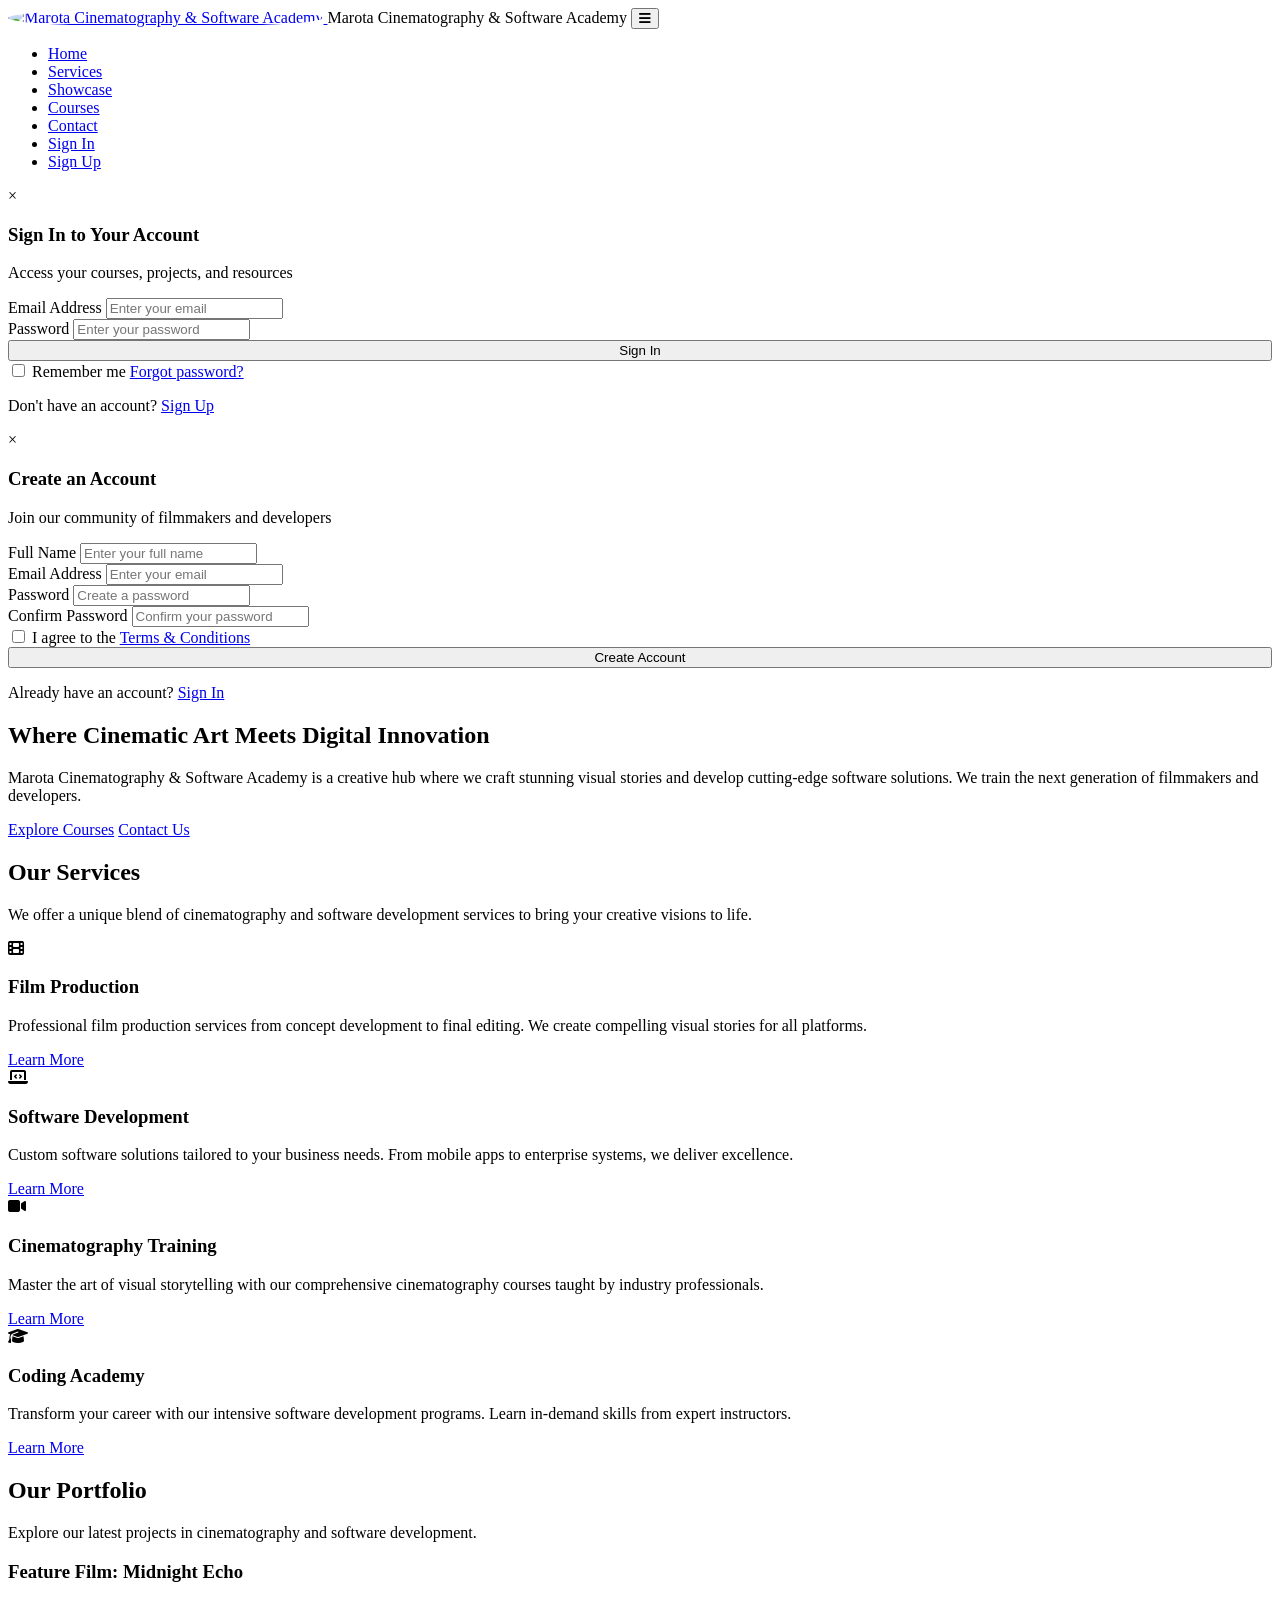
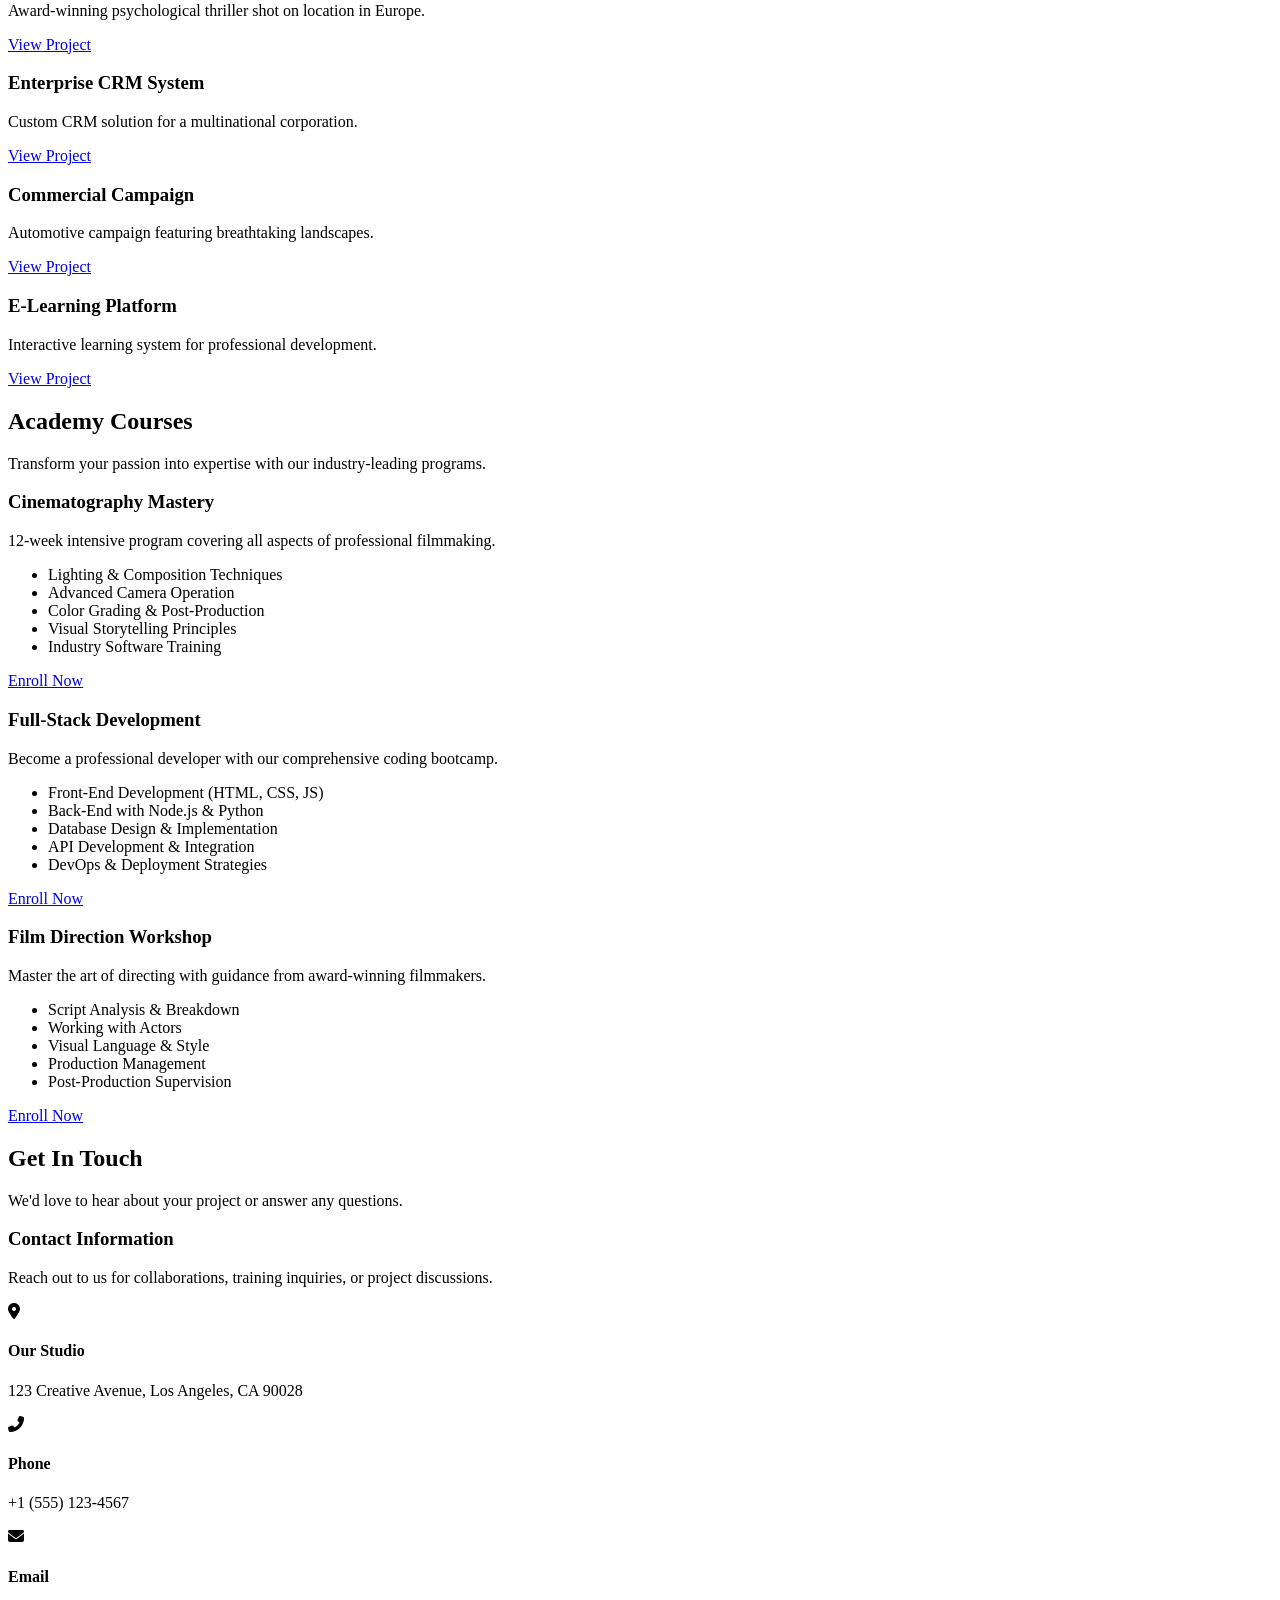
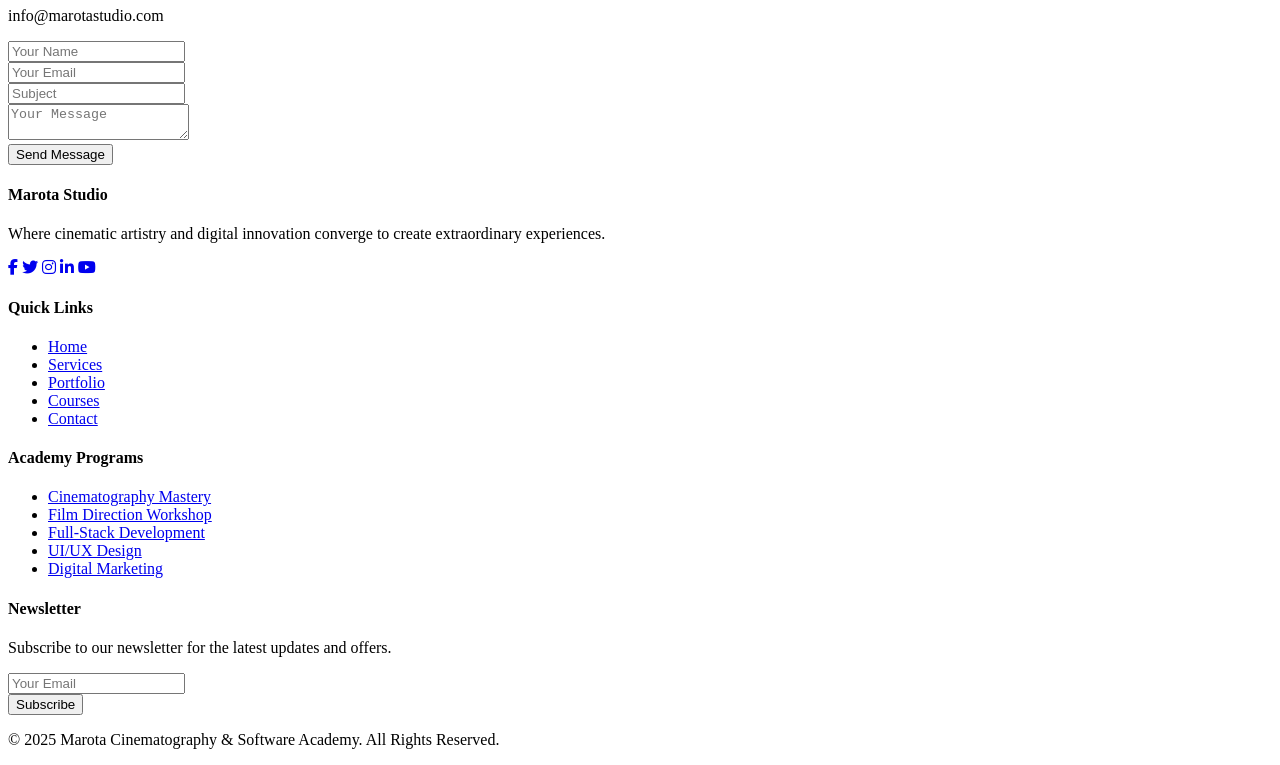
==== index.html @ 89a74903 "Create index.html" ====
<!DOCTYPE html>
<html lang="en">
<head>
    <meta charset="UTF-8">
    <meta name="viewport" content="width=device-width, initial-scale=1.0">
    <title>Marota Cinematography & Software Academy</title>
    <link rel="stylesheet" href="https://cdnjs.cloudflare.com/ajax/libs/font-awesome/6.4.0/css/all.min.css">
    <link href="https://fonts.googleapis.com/css2?family=Montserrat:wght@300;400;500;600;700&family=Raleway:wght@300;400;500;600&display=swap" rel="stylesheet">
    <link rel="stylesheet" href="styles.css">
   
</head>
<body>
    <!-- Header -->
    <header id="header">
        <div class="container">
            <nav class="navbar">
                <a href="#" class="logo">
                <img src="marota_logo2.jpg" alt="Marota Cinematography & Software Academy" style="width: 50px; height: 50px; border-radius: 50%;">
            </a> Marota Cinematography & Software Academy
                <button class="mobile-menu-btn">
                    <i class="fas fa-bars"></i>
                </button>
                <ul class="nav-links">
                    <li><a href="#home">Home</a></li>
                    <li><a href="#services">Services</a></li>
                    <li><a href="#showcase">Showcase</a></li>
                    <li><a href="#courses">Courses</a></li>
                    <li><a href="#contact">Contact</a></li>
                    <li><a href="#" class="btn-nav" id="signBtn">Sign In</a></li>
                    <li><a href="#" class="btn-nav primary" id="registerBtn">Sign Up</a></li>
                </ul>
            </nav>
        </div>
    </header>

    <!-- Login Modal -->
    <div class="modal" id="loginModal">
        <div class="modal-content">
            <span class="close-modal">&times;</span>
            <div class="modal-title">
                <h3>Sign In to Your Account</h3>
                <p>Access your courses, projects, and resources</p>
            </div>
            <form class="modal-form">
                <div class="form-group">
                    <label for="email">Email Address</label>
                    <input type="email" id="email" placeholder="Enter your email" required>
                </div>
                <div class="form-group">
                    <label for="password">Password</label>
                    <input type="password" id="password" placeholder="Enter your password" required>
                </div>
                <button type="submit" class="btn btn-primary" style="width: 100%;">Sign In</button>
                <div class="form-footer">
                    <label>
                        <input type="checkbox"> Remember me
                    </label>
                    <a href="#">Forgot password?</a>
                </div>
            </form>
            <div class="switch-form">
                <p>Don't have an account? <a href="#" id="switchToRegister">Sign Up</a></p>
            </div>
        </div>
    </div>

    <!-- Register Modal -->
    <div class="modal" id="registerModal">
        <div class="modal-content">
            <span class="close-modal">&times;</span>
            <div class="modal-title">
                <h3>Create an Account</h3>
                <p>Join our community of filmmakers and developers</p>
            </div>
            <form class="modal-form">
                <div class="form-group">
                    <label for="fullname">Full Name</label>
                    <input type="text" id="fullname" placeholder="Enter your full name" required>
                </div>
                <div class="form-group">
                    <label for="reg-email">Email Address</label>
                    <input type="email" id="reg-email" placeholder="Enter your email" required>
                </div>
                <div class="form-group">
                    <label for="reg-password">Password</label>
                    <input type="password" id="reg-password" placeholder="Create a password" required>
                </div>
                <div class="form-group">
                    <label for="confirm-password">Confirm Password</label>
                    <input type="password" id="confirm-password" placeholder="Confirm your password" required>
                </div>
                <div class="form-group">
                    <label>
                        <input type="checkbox" required> I agree to the <a href="#">Terms & Conditions</a>
                    </label>
                </div>
                <button type="submit" class="btn btn-primary" style="width: 100%;">Create Account</button>
            </form>
            <div class="switch-form">
                <p>Already have an account? <a href="#" id="switchToLogin">Sign In</a></p>
            </div>
        </div>
    </div>

    <!-- Hero Section -->
    <section class="hero" id="home">
        <div class="container">
            <div class="hero-content">
                <h1>Where <span class="film">Cinematic Art</span> Meets <span>Digital Innovation</span></h1>
                <p>Marota Cinematography & Software Academy is a creative hub where we craft stunning visual stories and develop cutting-edge software solutions. We train the next generation of filmmakers and developers.</p>
                <div class="hero-btns">
                    <a href="#courses" class="btn btn-primary">Explore Courses</a>
                    <a href="#contact" class="btn">Contact Us</a>
                </div>
            </div>
        </div>
    </section>

    <!-- Services Section -->
    <section class="section" id="services">
        <div class="container">
            <div class="section-title">
                <h2>Our Services</h2>
                <p>We offer a unique blend of cinematography and software development services to bring your creative visions to life.</p>
            </div>
            <div class="services-grid">
                <div class="service-card">
                    <div class="service-icon film">
                        <i class="fas fa-film"></i>
                    </div>
                    <div class="service-content">
                        <h3>Film Production</h3>
                        <p>Professional film production services from concept development to final editing. We create compelling visual stories for all platforms.</p>
                        <a href="#" class="btn">Learn More</a>
                    </div>
                </div>
                
                <div class="service-card">
                    <div class="service-icon software">
                        <i class="fas fa-laptop-code"></i>
                    </div>
                    <div class="service-content">
                        <h3>Software Development</h3>
                        <p>Custom software solutions tailored to your business needs. From mobile apps to enterprise systems, we deliver excellence.</p>
                        <a href="#" class="btn">Learn More</a>
                    </div>
                </div>
                
                <div class="service-card">
                    <div class="service-icon film">
                        <i class="fas fa-video"></i>
                    </div>
                    <div class="service-content">
                        <h3>Cinematography Training</h3>
                        <p>Master the art of visual storytelling with our comprehensive cinematography courses taught by industry professionals.</p>
                        <a href="#" class="btn">Learn More</a>
                    </div>
                </div>
                
                <div class="service-card">
                    <div class="service-icon software">
                        <i class="fas fa-graduation-cap"></i>
                    </div>
                    <div class="service-content">
                        <h3>Coding Academy</h3>
                        <p>Transform your career with our intensive software development programs. Learn in-demand skills from expert instructors.</p>
                        <a href="#" class="btn">Learn More</a>
                    </div>
                </div>
            </div>
        </div>
    </section>

    <!-- Showcase Section -->
    <section class="section showcase" id="showcase">
        <div class="container">
            <div class="section-title">
                <h2>Our Portfolio</h2>
                <p>Explore our latest projects in cinematography and software development.</p>
            </div>
            <div class="portfolio-grid">
                <div class="portfolio-item">
                    <div class="portfolio-image" style="background-image: url('https://images.unsplash.com/photo-1542744173-8e7e53415bb0?ixlib=rb-4.0.3&auto=format&fit=crop&w=600&q=80');"></div>
                    <div class="portfolio-overlay">
                        <h3>Feature Film: Midnight Echo</h3>
                        <p>Award-winning psychological thriller shot on location in Europe.</p>
                        <a href="#" class="btn">View Project</a>
                    </div>
                </div>
                
                <div class="portfolio-item">
                    <div class="portfolio-image" style="background-image: url('https://images.unsplash.com/photo-1555066931-4365d14bab8c?ixlib=rb-4.0.3&auto=format&fit=crop&w=600&q=80');"></div>
                    <div class="portfolio-overlay">
                        <h3>Enterprise CRM System</h3>
                        <p>Custom CRM solution for a multinational corporation.</p>
                        <a href="#" class="btn">View Project</a>
                    </div>
                </div>
                
                <div class="portfolio-item">
                    <div class="portfolio-image" style="background-image: url('https://images.unsplash.com/photo-1503376780353-7e6692767b70?ixlib=rb-4.0.3&auto=format&fit=crop&w=600&q=80');"></div>
                    <div class="portfolio-overlay">
                        <h3>Commercial Campaign</h3>
                        <p>Automotive campaign featuring breathtaking landscapes.</p>
                        <a href="#" class="btn">View Project</a>
                    </div>
                </div>
                
                <div class="portfolio-item">
                    <div class="portfolio-image" style="background-image: url('https://images.unsplash.com/photo-1551650975-87deedd944c3?ixlib=rb-4.0.3&auto=format&fit=crop&w=600&q=80');"></div>
                    <div class="portfolio-overlay">
                        <h3>E-Learning Platform</h3>
                        <p>Interactive learning system for professional development.</p>
                        <a href="#" class="btn">View Project</a>
                    </div>
                </div>
            </div>
        </div>
    </section>

    <!-- Courses Section -->
    <section class="section courses" id="courses">
        <div class="container">
            <div class="section-title">
                <h2>Academy Courses</h2>
                <p>Transform your passion into expertise with our industry-leading programs.</p>
            </div>
            <div class="courses-grid">
                <div class="course-card">
                    <div class="course-header">
                        <h3>Cinematography Mastery</h3>
                    </div>
                    <div class="course-body">
                        <p>12-week intensive program covering all aspects of professional filmmaking.</p>
                        <ul class="course-features">
                            <li>Lighting & Composition Techniques</li>
                            <li>Advanced Camera Operation</li>
                            <li>Color Grading & Post-Production</li>
                            <li>Visual Storytelling Principles</li>
                            <li>Industry Software Training</li>
                        </ul>
                        <a href="#" class="btn btn-primary">Enroll Now</a>
                    </div>
                </div>
                
                <div class="course-card">
                    <div class="course-header">
                        <h3>Full-Stack Development</h3>
                    </div>
                    <div class="course-body">
                        <p>Become a professional developer with our comprehensive coding bootcamp.</p>
                        <ul class="course-features">
                            <li>Front-End Development (HTML, CSS, JS)</li>
                            <li>Back-End with Node.js & Python</li>
                            <li>Database Design & Implementation</li>
                            <li>API Development & Integration</li>
                            <li>DevOps & Deployment Strategies</li>
                        </ul>
                        <a href="#" class="btn btn-primary">Enroll Now</a>
                    </div>
                </div>
                
                <div class="course-card">
                    <div class="course-header">
                        <h3>Film Direction Workshop</h3>
                    </div>
                    <div class="course-body">
                        <p>Master the art of directing with guidance from award-winning filmmakers.</p>
                        <ul class="course-features">
                            <li>Script Analysis & Breakdown</li>
                            <li>Working with Actors</li>
                            <li>Visual Language & Style</li>
                            <li>Production Management</li>
                            <li>Post-Production Supervision</li>
                        </ul>
                        <a href="#" class="btn btn-primary">Enroll Now</a>
                    </div>
                </div>
            </div>
        </div>
    </section>

    <!-- Contact Section -->
    <section class="section contact" id="contact">
        <div class="container">
            <div class="section-title">
                <h2>Get In Touch</h2>
                <p>We'd love to hear about your project or answer any questions.</p>
            </div>
            <div class="contact-wrapper">
                <div class="contact-info">
                    <h3>Contact Information</h3>
                    <p>Reach out to us for collaborations, training inquiries, or project discussions.</p>
                    
                    <div class="contact-details">
                        <div class="contact-item">
                            <div class="contact-icon">
                                <i class="fas fa-map-marker-alt"></i>
                            </div>
                            <div class="contact-text">
                                <h4>Our Studio</h4>
                                <p>123 Creative Avenue, Los Angeles, CA 90028</p>
                            </div>
                        </div>
                        
                        <div class="contact-item">
                            <div class="contact-icon">
                                <i class="fas fa-phone-alt"></i>
                            </div>
                            <div class="contact-text">
                                <h4>Phone</h4>
                                <p>+1 (555) 123-4567</p>
                            </div>
                        </div>
                        
                        <div class="contact-item">
                            <div class="contact-icon">
                                <i class="fas fa-envelope"></i>
                            </div>
                            <div class="contact-text">
                                <h4>Email</h4>
                                <p>info@marotastudio.com</p>
                            </div>
                        </div>
                    </div>
                </div>
                
                <div class="contact-form">
                    <form>
                        <div class="form-group">
                            <input type="text" placeholder="Your Name" required>
                        </div>
                        <div class="form-group">
                            <input type="email" placeholder="Your Email" required>
                        </div>
                        <div class="form-group">
                            <input type="text" placeholder="Subject">
                        </div>
                        <div class="form-group">
                            <textarea placeholder="Your Message" required></textarea>
                        </div>
                        <button type="submit" class="btn btn-primary">Send Message</button>
                    </form>
                </div>
            </div>
        </div>
    </section>

    <!-- Footer -->
    <footer>
        <div class="container">
            <div class="footer-content">
                <div class="footer-column">
                    <h4>Marota Studio</h4>
                    <p>Where cinematic artistry and digital innovation converge to create extraordinary experiences.</p>
                    <div class="social-links">
                        <a href="#"><i class="fab fa-facebook-f"></i></a>
                        <a href="#"><i class="fab fa-twitter"></i></a>
                        <a href="#"><i class="fab fa-instagram"></i></a>
                        <a href="#"><i class="fab fa-linkedin-in"></i></a>
                        <a href="#"><i class="fab fa-youtube"></i></a>
                    </div>
                </div>
                
                <div class="footer-column">
                    <h4>Quick Links</h4>
                    <ul class="footer-links">
                        <li><a href="#home">Home</a></li>
                        <li><a href="#services">Services</a></li>
                        <li><a href="#showcase">Portfolio</a></li>
                        <li><a href="#courses">Courses</a></li>
                        <li><a href="#contact">Contact</a></li>
                    </ul>
                </div>
                
                <div class="footer-column">
                    <h4>Academy Programs</h4>
                    <ul class="footer-links">
                        <li><a href="#">Cinematography Mastery</a></li>
                        <li><a href="#">Film Direction Workshop</a></li>
                        <li><a href="#">Full-Stack Development</a></li>
                        <li><a href="#">UI/UX Design</a></li>
                        <li><a href="#">Digital Marketing</a></li>
                    </ul>
                </div>
                
                <div class="footer-column">
                    <h4>Newsletter</h4>
                    <p>Subscribe to our newsletter for the latest updates and offers.</p>
                    <form>
                        <div class="form-group">
                            <input type="email" placeholder="Your Email" required>
                        </div>
                        <button type="submit" class="btn btn-primary">Subscribe</button>
                    </form>
                </div>
            </div>
            
            <div class="copyright">
                <p>&copy; 2025 Marota Cinematography & Software Academy. All Rights Reserved.</p>
            </div>
        </div>
    </footer>

    <script>
        // Mobile Menu Toggle
        const mobileMenuBtn = document.querySelector('.mobile-menu-btn');
        const navLinks = document.querySelector('.nav-links');
        
        mobileMenuBtn.addEventListener('click', () => {
            navLinks.classList.toggle('active');
            mobileMenuBtn.querySelector('i').classList.toggle('fa-bars');
            mobileMenuBtn.querySelector('i').classList.toggle('fa-times');
        });
        
        // Header scroll effect
        window.addEventListener('scroll', () => {
            const header = document.getElementById('header');
            if (window.scrollY > 100) {
                header.classList.add('scrolled');
            } else {
                header.classList.remove('scrolled');
            }
        });
        
        // Smooth scrolling for anchor links
        document.querySelectorAll('a[href^="#"]').forEach(anchor => {
            anchor.addEventListener('click', function(e) {
                e.preventDefault();
                
                const targetId = this.getAttribute('href');
                if (targetId === '#') return;
                
                const targetElement = document.querySelector(targetId);
                if (targetElement) {
                    window.scrollTo({
                        top: targetElement.offsetTop - 80,
                        behavior: 'smooth'
                    });
                    
                    // Close mobile menu if open
                    navLinks.classList.remove('active');
                    mobileMenuBtn.querySelector('i').classList.add('fa-bars');
                    mobileMenuBtn.querySelector('i').classList.remove('fa-times');
                }
            });
        });
        
        // Modal functionality
        const loginModal = document.getElementById('loginModal');
        const registerModal = document.getElementById('registerModal');
        const loginBtn = document.getElementById('loginBtn');
        const registerBtn = document.getElementById('registerBtn');
        const closeModalBtns = document.querySelectorAll('.close-modal');
        const switchToRegister = document.getElementById('switchToRegister');
        const switchToLogin = document.getElementById('switchToLogin');
        
        // Open login modal
        loginBtn.addEventListener('click', (e) => {
            e.preventDefault();
            loginModal.style.display = 'flex';
        });
        
        // Open register modal
        registerBtn.addEventListener('click', (e) => {
            e.preventDefault();
            registerModal.style.display = 'flex';
        });
        
        // Close modals
        closeModalBtns.forEach(btn => {
            btn.addEventListener('click', () => {
                loginModal.style.display = 'none';
                registerModal.style.display = 'none';
            });
        });
        
        // Switch to register form
        switchToRegister.addEventListener('click', (e) => {
            e.preventDefault();
            loginModal.style.display = 'none';
            registerModal.style.display = 'flex';
        });
        
        // Switch to login form
        switchToLogin.addEventListener('click', (e) => {
            e.preventDefault();
            registerModal.style.display = 'none';
            loginModal.style.display = 'flex';
        });
        
        // Close modal when clicking outside
        window.addEventListener('click', (e) => {
            if (e.target === loginModal) {
                loginModal.style.display = 'none';
            }
            if (e.target === registerModal) {
                registerModal.style.display = 'none';
            }
        });
        
        // Prevent form submission for demo
        document.querySelectorAll('form').forEach(form => {
            form.addEventListener('submit', (e) => {
                e.preventDefault();
                alert('Form submission successful! In a real application, this would send data to a server.');
                loginModal.style.display = 'none';
                registerModal.style.display = 'none';
            });
        });
    </script>
</body>
</html>
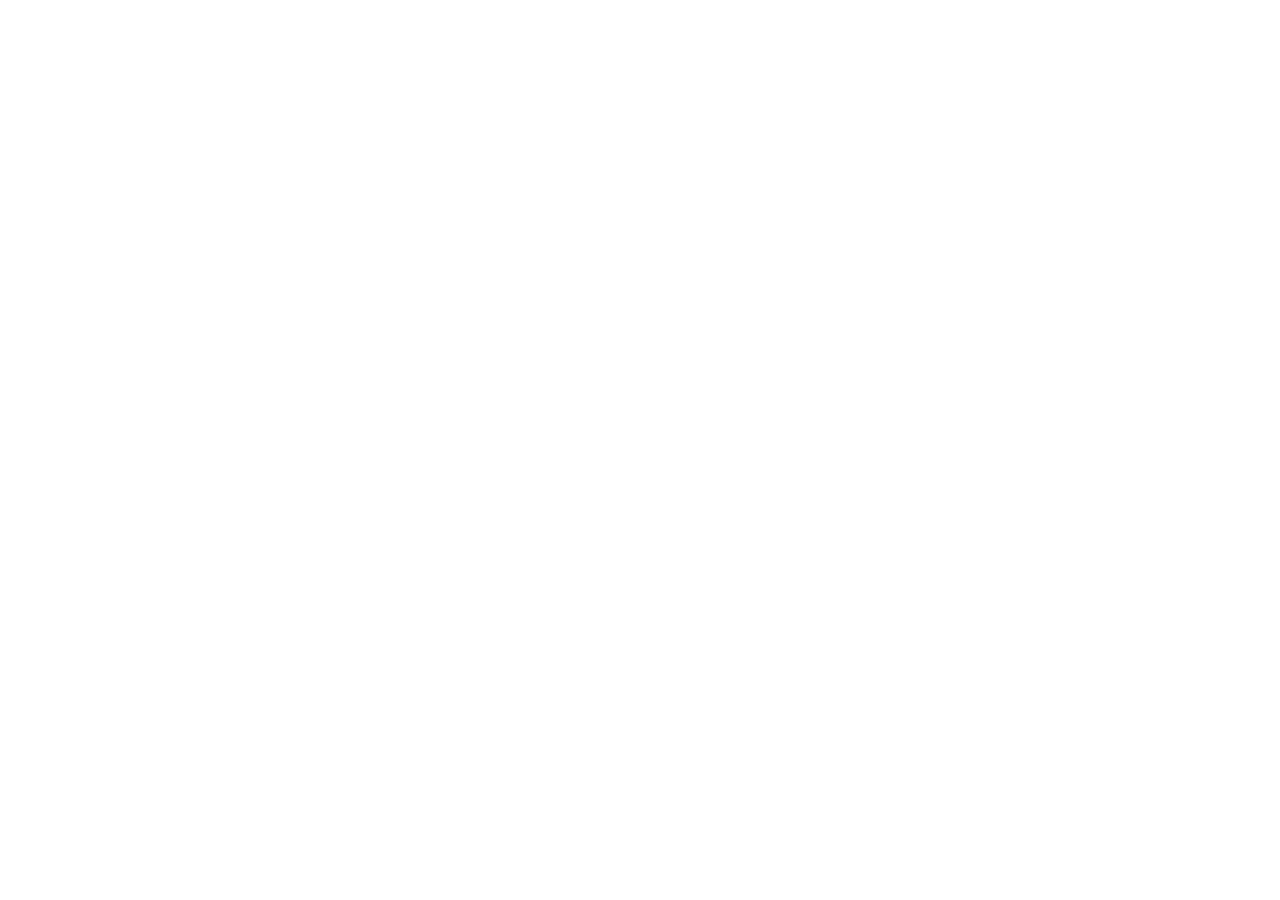
==== commit 151f3b4f: "worked on the SEO related files to improve Google search ranking" ====
--- a/index.html
+++ b/index.html
@@ -1,513 +1,76 @@
-<!DOCTYPE html>
-<html lang="en">
-<head>
-    <meta charset="UTF-8">
-    <meta name="viewport" content="width=device-width, initial-scale=1.0">
-    <title>Marota Cinematography & Software Academy</title>
-    <link rel="stylesheet" href="https://cdnjs.cloudflare.com/ajax/libs/font-awesome/6.4.0/css/all.min.css">
-    <link href="https://fonts.googleapis.com/css2?family=Montserrat:wght@300;400;500;600;700&family=Raleway:wght@300;400;500;600&display=swap" rel="stylesheet">
-    <link rel="stylesheet" href="styles.css">
-   
-</head>
-<body>
-    <!-- Header -->
-    <header id="header">
-        <div class="container">
-            <nav class="navbar">
-                <a href="#" class="logo">
-                <img src="marota_logo2.jpg" alt="Marota Cinematography & Software Academy" style="width: 50px; height: 50px; border-radius: 50%;">
-            </a> Marota Cinematography & Software Academy
-                <button class="mobile-menu-btn">
-                    <i class="fas fa-bars"></i>
-                </button>
-                <ul class="nav-links">
-                    <li><a href="#home">Home</a></li>
-                    <li><a href="#services">Services</a></li>
-                    <li><a href="#showcase">Showcase</a></li>
-                    <li><a href="#courses">Courses</a></li>
-                    <li><a href="#contact">Contact</a></li>
-                    <li><a href="#" class="btn-nav" id="signBtn">Sign In</a></li>
-                    <li><a href="#" class="btn-nav primary" id="registerBtn">Sign Up</a></li>
-                </ul>
-            </nav>
-        </div>
-    </header>
+<!doctype html>
+<html lang="en" class="scroll-smooth">
+  <head>
+    <meta charset="UTF-8" />
+    <link rel="icon" type="image/png" href="/favicon.png">
+    <link rel="canonical" href="https://marota.tech/" />
+    <meta name="robots" content="index, follow, max-image-preview:large, max-snippet:-1, max-video-preview:-1" />
+    <meta name="googlebot" content="index, follow" />
+    <meta name="description" content="Marota Film and Software College offers professional training in software development, film making, graphics design, web development, and digital skills in Ethiopia." />
+    <meta name="keywords" content="Marota, Marota Film and Software College, software training Ethiopia, film making school Ethiopia, web development training, graphics design" />
+    <meta name="author" content="Marota Film and Software College" />
 
-    <!-- Login Modal -->
-    <div class="modal" id="loginModal">
-        <div class="modal-content">
-            <span class="close-modal">&times;</span>
-            <div class="modal-title">
-                <h3>Sign In to Your Account</h3>
-                <p>Access your courses, projects, and resources</p>
-            </div>
-            <form class="modal-form">
-                <div class="form-group">
-                    <label for="email">Email Address</label>
-                    <input type="email" id="email" placeholder="Enter your email" required>
-                </div>
-                <div class="form-group">
-                    <label for="password">Password</label>
-                    <input type="password" id="password" placeholder="Enter your password" required>
-                </div>
-                <button type="submit" class="btn btn-primary" style="width: 100%;">Sign In</button>
-                <div class="form-footer">
-                    <label>
-                        <input type="checkbox"> Remember me
-                    </label>
-                    <a href="#">Forgot password?</a>
-                </div>
-            </form>
-            <div class="switch-form">
-                <p>Don't have an account? <a href="#" id="switchToRegister">Sign Up</a></p>
-            </div>
-        </div>
-    </div>
+    <meta property="og:type" content="website" />
+    <meta property="og:locale" content="en_US" />
+    <meta property="og:site_name" content="Marota" />
+    <meta property="og:title" content="Marota Film and Software College" />
+    <meta property="og:description" content="Learn software, film making, graphics, and digital skills with Marota Film and Software College." />
+    <meta property="og:url" content="https://marota.tech/" />
+    <meta property="og:image" content="https://marota.tech/favicon.png" />
 
-    <!-- Register Modal -->
-    <div class="modal" id="registerModal">
-        <div class="modal-content">
-            <span class="close-modal">&times;</span>
-            <div class="modal-title">
-                <h3>Create an Account</h3>
-                <p>Join our community of filmmakers and developers</p>
-            </div>
-            <form class="modal-form">
-                <div class="form-group">
-                    <label for="fullname">Full Name</label>
-                    <input type="text" id="fullname" placeholder="Enter your full name" required>
-                </div>
-                <div class="form-group">
-                    <label for="reg-email">Email Address</label>
-                    <input type="email" id="reg-email" placeholder="Enter your email" required>
-                </div>
-                <div class="form-group">
-                    <label for="reg-password">Password</label>
-                    <input type="password" id="reg-password" placeholder="Create a password" required>
-                </div>
-                <div class="form-group">
-                    <label for="confirm-password">Confirm Password</label>
-                    <input type="password" id="confirm-password" placeholder="Confirm your password" required>
-                </div>
-                <div class="form-group">
-                    <label>
-                        <input type="checkbox" required> I agree to the <a href="#">Terms & Conditions</a>
-                    </label>
-                </div>
-                <button type="submit" class="btn btn-primary" style="width: 100%;">Create Account</button>
-            </form>
-            <div class="switch-form">
-                <p>Already have an account? <a href="#" id="switchToLogin">Sign In</a></p>
-            </div>
-        </div>
-    </div>
+    <meta name="twitter:card" content="summary_large_image" />
+    <meta name="twitter:site" content="@marota" />
+    <meta name="twitter:title" content="Marota Film and Software College" />
+    <meta name="twitter:description" content="Learn software, film making, graphics, and digital skills with Marota Film and Software College." />
+    <meta name="twitter:image" content="https://marota.tech/favicon.png" />
 
-    <!-- Hero Section -->
-    <section class="hero" id="home">
-        <div class="container">
-            <div class="hero-content">
-                <h1>Where <span class="film">Cinematic Art</span> Meets <span>Digital Innovation</span></h1>
-                <p>Marota Cinematography & Software Academy is a creative hub where we craft stunning visual stories and develop cutting-edge software solutions. We train the next generation of filmmakers and developers.</p>
-                <div class="hero-btns">
-                    <a href="#courses" class="btn btn-primary">Explore Courses</a>
-                    <a href="#contact" class="btn">Contact Us</a>
-                </div>
-            </div>
-        </div>
-    </section>
+    <meta name="theme-color" content="#0a192f" />
+    <link rel="preconnect" href="https://fonts.googleapis.com" />
+    <link rel="preconnect" href="https://fonts.gstatic.com" crossorigin />
+    <link rel="stylesheet" href="https://cdnjs.cloudflare.com/ajax/libs/font-awesome/6.4.0/css/all.min.css" />
 
-    <!-- Services Section -->
-    <section class="section" id="services">
-        <div class="container">
-            <div class="section-title">
-                <h2>Our Services</h2>
-                <p>We offer a unique blend of cinematography and software development services to bring your creative visions to life.</p>
-            </div>
-            <div class="services-grid">
-                <div class="service-card">
-                    <div class="service-icon film">
-                        <i class="fas fa-film"></i>
-                    </div>
-                    <div class="service-content">
-                        <h3>Film Production</h3>
-                        <p>Professional film production services from concept development to final editing. We create compelling visual stories for all platforms.</p>
-                        <a href="#" class="btn">Learn More</a>
-                    </div>
-                </div>
-                
-                <div class="service-card">
-                    <div class="service-icon software">
-                        <i class="fas fa-laptop-code"></i>
-                    </div>
-                    <div class="service-content">
-                        <h3>Software Development</h3>
-                        <p>Custom software solutions tailored to your business needs. From mobile apps to enterprise systems, we deliver excellence.</p>
-                        <a href="#" class="btn">Learn More</a>
-                    </div>
-                </div>
-                
-                <div class="service-card">
-                    <div class="service-icon film">
-                        <i class="fas fa-video"></i>
-                    </div>
-                    <div class="service-content">
-                        <h3>Cinematography Training</h3>
-                        <p>Master the art of visual storytelling with our comprehensive cinematography courses taught by industry professionals.</p>
-                        <a href="#" class="btn">Learn More</a>
-                    </div>
-                </div>
-                
-                <div class="service-card">
-                    <div class="service-icon software">
-                        <i class="fas fa-graduation-cap"></i>
-                    </div>
-                    <div class="service-content">
-                        <h3>Coding Academy</h3>
-                        <p>Transform your career with our intensive software development programs. Learn in-demand skills from expert instructors.</p>
-                        <a href="#" class="btn">Learn More</a>
-                    </div>
-                </div>
-            </div>
-        </div>
-    </section>
+    <meta name="viewport" content="width=device-width, initial-scale=1.0" />
+    <title>Marota Film and Software College | Learn Software & Film Skills</title>
 
-    <!-- Showcase Section -->
-    <section class="section showcase" id="showcase">
-        <div class="container">
-            <div class="section-title">
-                <h2>Our Portfolio</h2>
-                <p>Explore our latest projects in cinematography and software development.</p>
-            </div>
-            <div class="portfolio-grid">
-                <div class="portfolio-item">
-                    <div class="portfolio-image" style="background-image: url('https://images.unsplash.com/photo-1542744173-8e7e53415bb0?ixlib=rb-4.0.3&auto=format&fit=crop&w=600&q=80');"></div>
-                    <div class="portfolio-overlay">
-                        <h3>Feature Film: Midnight Echo</h3>
-                        <p>Award-winning psychological thriller shot on location in Europe.</p>
-                        <a href="#" class="btn">View Project</a>
-                    </div>
-                </div>
-                
-                <div class="portfolio-item">
-                    <div class="portfolio-image" style="background-image: url('https://images.unsplash.com/photo-1555066931-4365d14bab8c?ixlib=rb-4.0.3&auto=format&fit=crop&w=600&q=80');"></div>
-                    <div class="portfolio-overlay">
-                        <h3>Enterprise CRM System</h3>
-                        <p>Custom CRM solution for a multinational corporation.</p>
-                        <a href="#" class="btn">View Project</a>
-                    </div>
-                </div>
-                
-                <div class="portfolio-item">
-                    <div class="portfolio-image" style="background-image: url('https://images.unsplash.com/photo-1503376780353-7e6692767b70?ixlib=rb-4.0.3&auto=format&fit=crop&w=600&q=80');"></div>
-                    <div class="portfolio-overlay">
-                        <h3>Commercial Campaign</h3>
-                        <p>Automotive campaign featuring breathtaking landscapes.</p>
-                        <a href="#" class="btn">View Project</a>
-                    </div>
-                </div>
-                
-                <div class="portfolio-item">
-                    <div class="portfolio-image" style="background-image: url('https://images.unsplash.com/photo-1551650975-87deedd944c3?ixlib=rb-4.0.3&auto=format&fit=crop&w=600&q=80');"></div>
-                    <div class="portfolio-overlay">
-                        <h3>E-Learning Platform</h3>
-                        <p>Interactive learning system for professional development.</p>
-                        <a href="#" class="btn">View Project</a>
-                    </div>
-                </div>
-            </div>
-        </div>
-    </section>
+    <script type="application/ld+json">
+      {
+        "@context": "https://schema.org",
+        "@type": "EducationalOrganization",
+        "name": "Marota Film and Software College",
+        "alternateName": "Marota",
+        "url": "https://marota.tech/",
+        "logo": "https://marota.tech/favicon.png",
+        "description": "Marota Film and Software College provides software, film making, web development, database, hardware, and graphics training.",
+        "address": {
+          "@type": "PostalAddress",
+          "addressLocality": "Wolaita Sodo",
+          "addressCountry": "ET"
+        },
+        "contactPoint": {
+          "@type": "ContactPoint",
+          "contactType": "Admissions",
+          "telephone": "+251928976393"
+        },
+        "sameAs": [
+          "https://www.facebook.com/profile.php?id=100087120218376",
+          "https://www.tiktok.com/@mfsc2857?_r=1&_t=ZN-947iwf01KQY",
+          "https://t.me/marota132",
+          "https://www.youtube.com/channel/UCYxPI7bef6t6uGjywEnYJsQ"
+        ]
+      }
+    </script>
 
-    <!-- Courses Section -->
-    <section class="section courses" id="courses">
-        <div class="container">
-            <div class="section-title">
-                <h2>Academy Courses</h2>
-                <p>Transform your passion into expertise with our industry-leading programs.</p>
-            </div>
-            <div class="courses-grid">
-                <div class="course-card">
-                    <div class="course-header">
-                        <h3>Cinematography Mastery</h3>
-                    </div>
-                    <div class="course-body">
-                        <p>12-week intensive program covering all aspects of professional filmmaking.</p>
-                        <ul class="course-features">
-                            <li>Lighting & Composition Techniques</li>
-                            <li>Advanced Camera Operation</li>
-                            <li>Color Grading & Post-Production</li>
-                            <li>Visual Storytelling Principles</li>
-                            <li>Industry Software Training</li>
-                        </ul>
-                        <a href="#" class="btn btn-primary">Enroll Now</a>
-                    </div>
-                </div>
-                
-                <div class="course-card">
-                    <div class="course-header">
-                        <h3>Full-Stack Development</h3>
-                    </div>
-                    <div class="course-body">
-                        <p>Become a professional developer with our comprehensive coding bootcamp.</p>
-                        <ul class="course-features">
-                            <li>Front-End Development (HTML, CSS, JS)</li>
-                            <li>Back-End with Node.js & Python</li>
-                            <li>Database Design & Implementation</li>
-                            <li>API Development & Integration</li>
-                            <li>DevOps & Deployment Strategies</li>
-                        </ul>
-                        <a href="#" class="btn btn-primary">Enroll Now</a>
-                    </div>
-                </div>
-                
-                <div class="course-card">
-                    <div class="course-header">
-                        <h3>Film Direction Workshop</h3>
-                    </div>
-                    <div class="course-body">
-                        <p>Master the art of directing with guidance from award-winning filmmakers.</p>
-                        <ul class="course-features">
-                            <li>Script Analysis & Breakdown</li>
-                            <li>Working with Actors</li>
-                            <li>Visual Language & Style</li>
-                            <li>Production Management</li>
-                            <li>Post-Production Supervision</li>
-                        </ul>
-                        <a href="#" class="btn btn-primary">Enroll Now</a>
-                    </div>
-                </div>
-            </div>
-        </div>
-    </section>
-
-    <!-- Contact Section -->
-    <section class="section contact" id="contact">
-        <div class="container">
-            <div class="section-title">
-                <h2>Get In Touch</h2>
-                <p>We'd love to hear about your project or answer any questions.</p>
-            </div>
-            <div class="contact-wrapper">
-                <div class="contact-info">
-                    <h3>Contact Information</h3>
-                    <p>Reach out to us for collaborations, training inquiries, or project discussions.</p>
-                    
-                    <div class="contact-details">
-                        <div class="contact-item">
-                            <div class="contact-icon">
-                                <i class="fas fa-map-marker-alt"></i>
-                            </div>
-                            <div class="contact-text">
-                                <h4>Our Studio</h4>
-                                <p>123 Creative Avenue, Los Angeles, CA 90028</p>
-                            </div>
-                        </div>
-                        
-                        <div class="contact-item">
-                            <div class="contact-icon">
-                                <i class="fas fa-phone-alt"></i>
-                            </div>
-                            <div class="contact-text">
-                                <h4>Phone</h4>
-                                <p>+1 (555) 123-4567</p>
-                            </div>
-                        </div>
-                        
-                        <div class="contact-item">
-                            <div class="contact-icon">
-                                <i class="fas fa-envelope"></i>
-                            </div>
-                            <div class="contact-text">
-                                <h4>Email</h4>
-                                <p>info@marotastudio.com</p>
-                            </div>
-                        </div>
-                    </div>
-                </div>
-                
-                <div class="contact-form">
-                    <form>
-                        <div class="form-group">
-                            <input type="text" placeholder="Your Name" required>
-                        </div>
-                        <div class="form-group">
-                            <input type="email" placeholder="Your Email" required>
-                        </div>
-                        <div class="form-group">
-                            <input type="text" placeholder="Subject">
-                        </div>
-                        <div class="form-group">
-                            <textarea placeholder="Your Message" required></textarea>
-                        </div>
-                        <button type="submit" class="btn btn-primary">Send Message</button>
-                    </form>
-                </div>
-            </div>
-        </div>
-    </section>
-
-    <!-- Footer -->
-    <footer>
-        <div class="container">
-            <div class="footer-content">
-                <div class="footer-column">
-                    <h4>Marota Studio</h4>
-                    <p>Where cinematic artistry and digital innovation converge to create extraordinary experiences.</p>
-                    <div class="social-links">
-                        <a href="#"><i class="fab fa-facebook-f"></i></a>
-                        <a href="#"><i class="fab fa-twitter"></i></a>
-                        <a href="#"><i class="fab fa-instagram"></i></a>
-                        <a href="#"><i class="fab fa-linkedin-in"></i></a>
-                        <a href="#"><i class="fab fa-youtube"></i></a>
-                    </div>
-                </div>
-                
-                <div class="footer-column">
-                    <h4>Quick Links</h4>
-                    <ul class="footer-links">
-                        <li><a href="#home">Home</a></li>
-                        <li><a href="#services">Services</a></li>
-                        <li><a href="#showcase">Portfolio</a></li>
-                        <li><a href="#courses">Courses</a></li>
-                        <li><a href="#contact">Contact</a></li>
-                    </ul>
-                </div>
-                
-                <div class="footer-column">
-                    <h4>Academy Programs</h4>
-                    <ul class="footer-links">
-                        <li><a href="#">Cinematography Mastery</a></li>
-                        <li><a href="#">Film Direction Workshop</a></li>
-                        <li><a href="#">Full-Stack Development</a></li>
-                        <li><a href="#">UI/UX Design</a></li>
-                        <li><a href="#">Digital Marketing</a></li>
-                    </ul>
-                </div>
-                
-                <div class="footer-column">
-                    <h4>Newsletter</h4>
-                    <p>Subscribe to our newsletter for the latest updates and offers.</p>
-                    <form>
-                        <div class="form-group">
-                            <input type="email" placeholder="Your Email" required>
-                        </div>
-                        <button type="submit" class="btn btn-primary">Subscribe</button>
-                    </form>
-                </div>
-            </div>
-            
-            <div class="copyright">
-                <p>&copy; 2025 Marota Cinematography & Software Academy. All Rights Reserved.</p>
-            </div>
-        </div>
-    </footer>
-
-    <script>
-        // Mobile Menu Toggle
-        const mobileMenuBtn = document.querySelector('.mobile-menu-btn');
-        const navLinks = document.querySelector('.nav-links');
-        
-        mobileMenuBtn.addEventListener('click', () => {
-            navLinks.classList.toggle('active');
-            mobileMenuBtn.querySelector('i').classList.toggle('fa-bars');
-            mobileMenuBtn.querySelector('i').classList.toggle('fa-times');
-        });
-        
-        // Header scroll effect
-        window.addEventListener('scroll', () => {
-            const header = document.getElementById('header');
-            if (window.scrollY > 100) {
-                header.classList.add('scrolled');
-            } else {
-                header.classList.remove('scrolled');
-            }
-        });
-        
-        // Smooth scrolling for anchor links
-        document.querySelectorAll('a[href^="#"]').forEach(anchor => {
-            anchor.addEventListener('click', function(e) {
-                e.preventDefault();
-                
-                const targetId = this.getAttribute('href');
-                if (targetId === '#') return;
-                
-                const targetElement = document.querySelector(targetId);
-                if (targetElement) {
-                    window.scrollTo({
-                        top: targetElement.offsetTop - 80,
-                        behavior: 'smooth'
-                    });
-                    
-                    // Close mobile menu if open
-                    navLinks.classList.remove('active');
-                    mobileMenuBtn.querySelector('i').classList.add('fa-bars');
-                    mobileMenuBtn.querySelector('i').classList.remove('fa-times');
-                }
-            });
-        });
-        
-        // Modal functionality
-        const loginModal = document.getElementById('loginModal');
-        const registerModal = document.getElementById('registerModal');
-        const loginBtn = document.getElementById('loginBtn');
-        const registerBtn = document.getElementById('registerBtn');
-        const closeModalBtns = document.querySelectorAll('.close-modal');
-        const switchToRegister = document.getElementById('switchToRegister');
-        const switchToLogin = document.getElementById('switchToLogin');
-        
-        // Open login modal
-        loginBtn.addEventListener('click', (e) => {
-            e.preventDefault();
-            loginModal.style.display = 'flex';
-        });
-        
-        // Open register modal
-        registerBtn.addEventListener('click', (e) => {
-            e.preventDefault();
-            registerModal.style.display = 'flex';
-        });
-        
-        // Close modals
-        closeModalBtns.forEach(btn => {
-            btn.addEventListener('click', () => {
-                loginModal.style.display = 'none';
-                registerModal.style.display = 'none';
-            });
-        });
-        
-        // Switch to register form
-        switchToRegister.addEventListener('click', (e) => {
-            e.preventDefault();
-            loginModal.style.display = 'none';
-            registerModal.style.display = 'flex';
-        });
-        
-        // Switch to login form
-        switchToLogin.addEventListener('click', (e) => {
-            e.preventDefault();
-            registerModal.style.display = 'none';
-            loginModal.style.display = 'flex';
-        });
-        
-        // Close modal when clicking outside
-        window.addEventListener('click', (e) => {
-            if (e.target === loginModal) {
-                loginModal.style.display = 'none';
-            }
-            if (e.target === registerModal) {
-                registerModal.style.display = 'none';
-            }
-        });
-        
-        // Prevent form submission for demo
-        document.querySelectorAll('form').forEach(form => {
-            form.addEventListener('submit', (e) => {
-                e.preventDefault();
-                alert('Form submission successful! In a real application, this would send data to a server.');
-                loginModal.style.display = 'none';
-                registerModal.style.display = 'none';
-            });
-        });
+    <script type="application/ld+json">
+      {
+        "@context": "https://schema.org",
+        "@type": "WebSite",
+        "name": "Marota",
+        "url": "https://marota.tech/"
+      }
     </script>
-</body>
+  </head>
+  <body>
+    <div id="root"></div>
+    <script type="module" src="/src/main.jsx"></script>
+  </body>
 </html>
